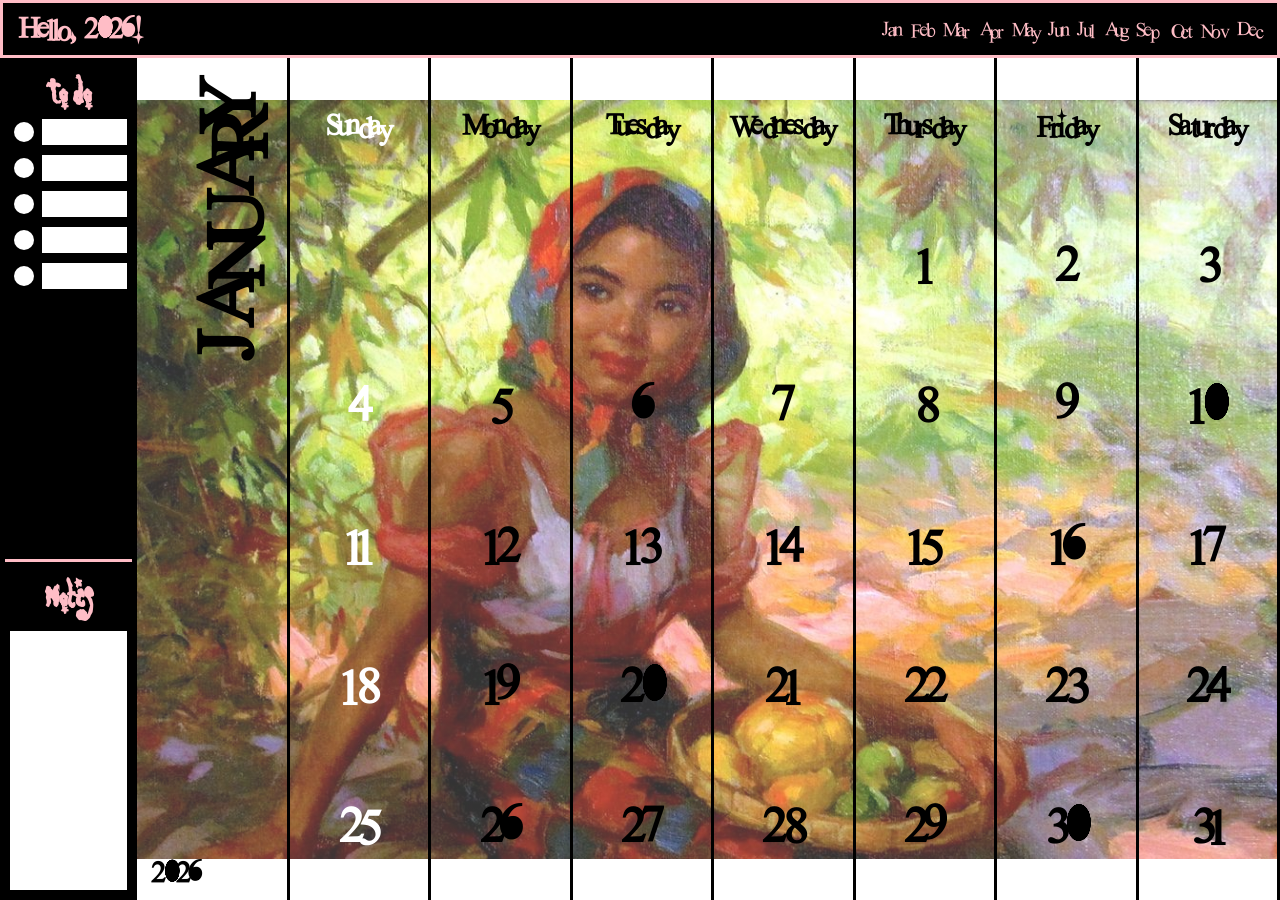
==== index.html @ 73df9059 "Add files via upload" ====
<!DOCTYPE html>
<html lang="en-US">

    <head>
        <meta charset="UTF-8">
        <title>2026 Calendar</title>
        <link rel="stylesheet" href="style.css">
    </head>

    <body>
        <header>
            <h1>Hello, 2026!</h1>
            <nav>
                <a href="January.html" target="container">Jan</a>
                <a href="February.html" target="container">Feb</a>
                <a href="March.html" target="container">Mar</a>
                <a href="April.html" target="container">Apr</a>
                <a href="May.html" target="container">May</a>
                <a href="June.html" target="container">Jun</a>
                <a href="July.html" target="container">Jul</a>
                <a href="August.html" target="container">Aug</a>
                <a href="September.html" target="container">Sep</a>
                <a href="October.html" target="container">Oct</a>
                <a href="November.html" target="container">Nov</a>
                <a href="December.html" target="container">Dec</a>
            </nav>
        </header>

        <div class="mother">
            <aside>
                <div class="to-do">
                    <h3>To do</h3>
                    <ul class="checklist">
                        <li>
                            <input type="checkbox" class="check"> <!--checkbox - click to check behavior-->
                            <!--for editable text space-->
                            <span class="text" contenteditable="true" placeholder="Type here..."></span> <!--contenteditable="true" turns html into a live textbox-->
                        </li>
                        <li>
                            <input type="checkbox" class="check"> 
                            <span class="text" contenteditable="true" placeholder="Type here..."></span>
                        </li>
                        <li>
                            <input type="checkbox" class="check"> 
                            <span class="text" contenteditable="true" placeholder="Type here..."></span> 
                        </li>
                        <li>
                            <input type="checkbox" class="check">
                            <span class="text" contenteditable="true" placeholder="Type here..."></span>
                        </li>
                        <li>
                            <input type="checkbox" class="check">                               
                            <span class="text" contenteditable="true" placeholder="Type here..."></span>
                        </li>
                    </ul>
                </div>
                <hr>
                <div class="notes">
                    <h3>Notes</h3>
                    <div class="note-box" contenteditable="true" placeholder="Type here..."></div>
                </div>
            </aside>
            <main>
                <iframe frameborder=none src="January.html" height=100% width=100% name="container"></iframe>
            </main>
        </div>
    </body>

</html>
---- style.css ----
/*shrink overall inner contents to fit margin and padding; prevents overflow */
* {
    box-sizing: border-box;
}
/* font declaration */
@font-face {
    font-family: "New";
    src: url("Fonts/new-romantics.TTF") format("truetype")
}
@font-face {
    font-family: "Pretty";
    src: url("Fonts/pretty-on-the-inside.ttf") format("truetype")
}

/*for header and .mother*/
body { 
    margin: 0;
    padding: 0;
    height: 100vh;
    display: flex;
    flex-direction: column; /* to counter flex's default direction */
}
/* header */
/* for nav & h1 */
header { /* height determined by contents */
    display: flex;
    align-items: center;
    background-color: black;
    border: 3px solid #FFBDC6;
}
header h1 {
    font-family: "New", serif;
    color: #FFBDC6;
    font-size: 30px;
    margin: 0;
    padding: 5px;
    margin-left: 12px;
    margin-top: 5px;
}
nav {
    display: flex; /* has it's own grouped elements */
    gap: 10px;
    margin-left: auto;
    padding: 5px;
    padding-bottom: 0;
    margin-right: 10px;
    font-family: "New", serif;
    color: #FFBDC6;
    font-size: 20px;
}
nav a {
    text-decoration: none;
    color: inherit; /* inherit color of parent element which is nav */
}
a:hover { /*pseudo class*/
    color: white;
}
/* .mother */
/* for aside & .main */
.mother {
    display: flex;
    flex: 1; /* takes all remaining vertical space */
}
/* aside */
/* for .to-do, hr, & .notes */
aside {
    display: flex; /* for .mother and its own grouped elements */
    flex: 1;
    flex-direction: column; 
    padding: 5px;
    background-color: black;
}
/* .to-do */
/* for h3 & .checklist */
.to-do {
    display: flex; /* for h3 & .checklist */
    flex-direction: column; 
    flex: 6;
    padding: 0 5px; /* top & bottom then left & right */
}
.to-do h3 {
    text-align: center;
    font-family: "Pretty", serif;
    color: #FFBDC6;
    font-size: 45px;
    margin: 0;
    padding-top: 10px;
}
/* .checklist */
/* for li, .check, & .text */
.checklist {
    list-style: none; /* removes default bullet & numbering; allow edits */
    padding-left: 0;
    margin: 0;
    display: flex; /* for lists */
    flex-direction: column;
    gap: 10px;
}
.checklist li {
    display: flex;
    gap: 5px;
}
.check {
    appearance: none; /* removes default design which is a square */
    width: 20px;
    height: 20px;
    border-radius: 50%; /* circle */
    background-color: white;
    cursor: pointer;
}
.check:checked { /* pseudo class */
    background-color: #FFBDC6;
}
.check:checked::after { /*pseudo element */
    content: "✓";
    color: white;
    display: flex;
    align-items: center;
    justify-content: center;
}
.text {
    flex: 1;
    overflow-wrap: anywhere;
    background-color: white;
    padding: 2.5px;
}
/* hr */
aside hr {  
    margin: 5px 0;     
    background-color: #FFBDC6;
    height: 3px;
    border: none;
}
/* .notes */
/* for h3 & .note-box */
.notes {
    display: flex; /* for h3 & .note-box */
    flex-direction: column;
    flex: 4;
    padding: 0 5px;
}
.notes h3 {
    text-align: center;
    font-family: "Pretty", serif;
    color: #FFBDC6;
    font-size: 45px;
    margin: 0;
    padding-top: 10px;
}
.note-box {
    margin-top: 8px;
    height: 100%;
    background-color: white;
    padding: 2.5px;
    overflow-wrap: anywhere;
    margin-bottom: 5px;
}
/* .main; can be removed */
/* for .container */
main {
    flex: 9;
    overflow: hidden; /* prevent scrollbars inside iframe */
}
/* .container */
/* for .month and .calendar */
.container-jan {
    display: flex;
    gap: 20px;
    height: 100%;
    background-image: linear-gradient(rgba(255, 255, 255, 0.2), rgba(255, 255, 255, 0.2)), url('Images/1fruit.jpg');
    background-size: 100%;
    background-repeat: no-repeat;
    background-position: center;
}
.container-feb {
    display: flex;
    gap: 20px;
    height: 100%;
    background-image: linear-gradient(rgba(255, 255, 255, 0.2), rgba(255, 255, 255, 0.2)), url('Images/2mango.jpg');
    background-size: 100%;
    background-repeat: no-repeat;
    background-position: center;
}
.container-mar {
    display: flex;
    gap: 20px;
    height: 100%;
    background-image: linear-gradient(rgba(255, 255, 255, 0.1), rgba(255, 255, 255, 0.1)), url('Images/3marsh.jpeg');
    background-size: 100%;
    background-repeat: no-repeat;
    background-position: center;
}
.container-apr {
    display: flex;
    gap: 20px;
    height: 100%;
    background-image: url('Images/4rice.jpg');
    background-size: 100%;
    background-repeat: no-repeat;
    background-position: center;
}
.container-may {
    display: flex;
    gap: 20px;
    height: 100%;
    background-image: linear-gradient(rgba(255, 255, 255, 0.1), rgba(255, 255, 255, 0.1)), url('Images/5return.jpeg');
    background-size: 100%;
    background-repeat: no-repeat;
    background-position: center;
}
.container-jun {
    display: flex;
    gap: 20px;
    height: 100%;
    background-image: url('Images/6life.jpeg');
    background-size: 100%;
    background-repeat: no-repeat;
    background-position: center;
}
.container-jul {
    display: flex;
    gap: 20px;
    height: 100%;
    background-image: linear-gradient(rgba(255, 255, 255, 0.1), rgba(255, 255, 255, 0.1)), url('Images/7arch.jpg');
    background-size: 100%;
    background-repeat: no-repeat;
    background-position: center;
}
.container-aug {
    display: flex;
    gap: 20px;
    height: 100%;
    background-image: linear-gradient(rgba(255, 255, 255, 0.1), rgba(255, 255, 255, 0.1)), url('Images/8cockfighting.jpeg');
    background-size: 100%;
    background-repeat: no-repeat;
    background-position: center;
}
.container-sep {
    display: flex;
    gap: 20px;
    height: 100%;
    background-image: linear-gradient(rgba(255, 255, 255, 0.1), rgba(255, 255, 255, 0.1)), url('Images/9carabao.jpg');
    background-size: 100%;
    background-repeat: no-repeat;
    background-position: center;
}
.container-oct {
    display: flex;
    gap: 20px;
    height: 100%;
    background-image: url('Images/10fiesta.jpeg');
    background-size: 100%;
    background-repeat: no-repeat;
    background-position: center;
}
.container-nov {
    display: flex;
    gap: 20px;
    height: 100%;
    background-image: linear-gradient(rgba(255, 255, 255, 0.1), rgba(255, 255, 255, 0.1)), url('Images/11man.jpeg');
    background-size: 100%;
    background-repeat: no-repeat;
    background-position: center;
}
.container-dec {
    display: flex;
    gap: 20px;
    height: 100%;
    background-image: url('Images/12sea.jpeg');
    background-size: 100%;
    background-repeat: no-repeat;
    background-position: center;
}
/* .month */
/* for h1 & h3 */
.month {
    position: relative; /* treat this as positioning reference for absolute children */
    flex: 1;
    height: 100%;
    padding: 10px;
}
.month h1 {
    position: absolute;
    top: 30px;
    right: -10px;
    writing-mode: vertical-rl;
    transform: rotate(-180deg);
    margin: 0;
    line-height: 1; /* lessens default headings line heights */
    font-size: 80px;
    font-family: "New", serif;
    color: black;
}
.month h3 {
    position: absolute;
    bottom: 10px;
    left: 15px;
    margin: 0;
    line-height: 1;         
    font-size: 30px;
    font-family: "New", serif;
    color: black;
}
/* .calendar (table) */
.calendar {
    flex: 9;
    width: 100%;
    table-layout: fixed; /*equal widths*/
    border-collapse: collapse;
}
tr {
    height: 100px; /* equal heights */
}
th {
    font-size: 30px;
    color: black;
    font-family: "New", serif;
    border-left: 3px solid black;
    border-right: 3px solid black;
    /* default style is center */
}
td {
    font-size: 50px;
    color: black;
    font-family: "New", serif;
    font-weight: bold;
    border-left: 3px solid black;
    border-right: 3px solid black;
    text-align: center;
}
.sunday {
    color: white;
}
.divider {
    color: #FFBDC6; 
}
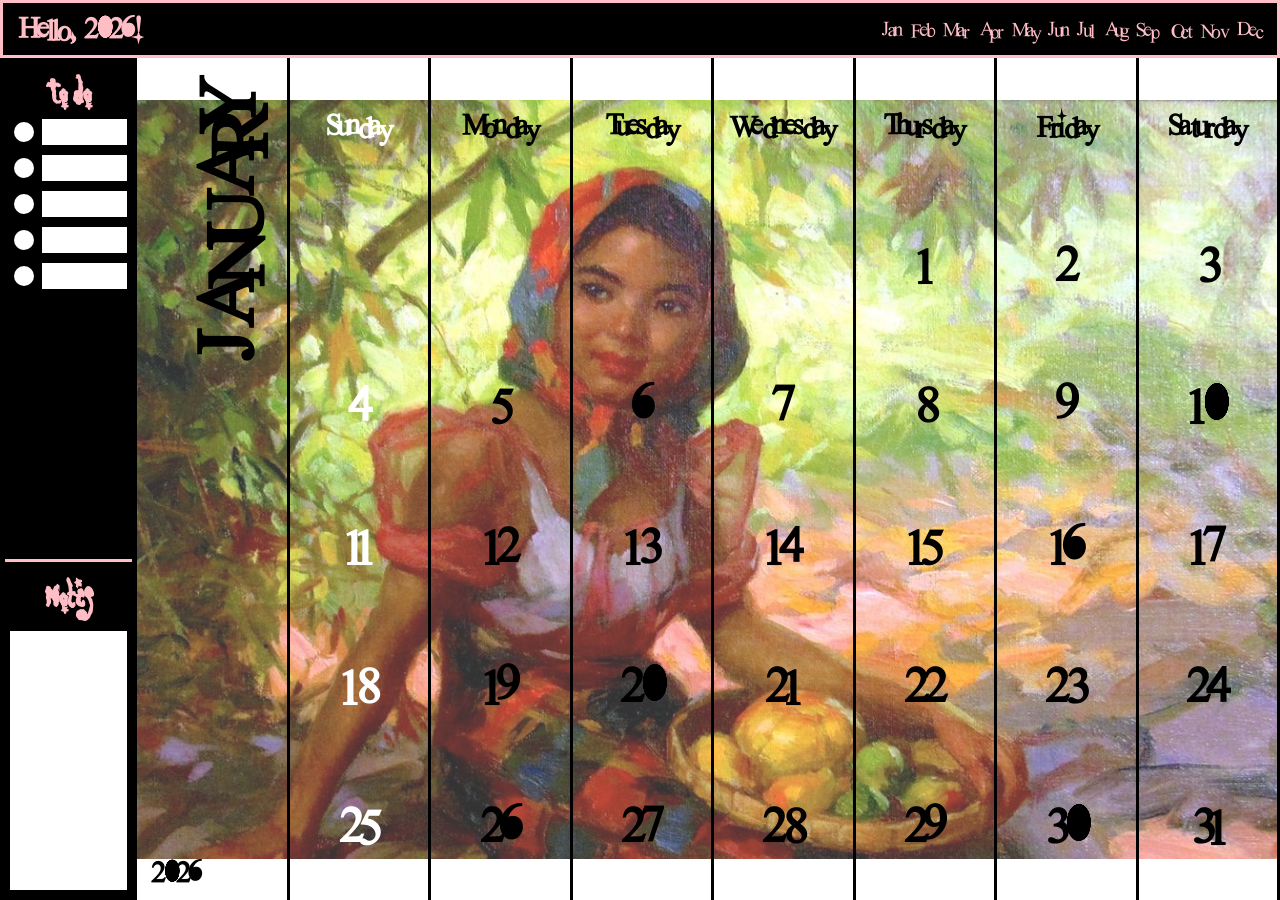
==== commit e488888b: "Add files via upload" ====
--- a/index.html
+++ b/index.html
@@ -4,6 +4,7 @@
     <head>
         <meta charset="UTF-8">
         <title>2026 Calendar</title>
+        <meta name="viewport" content="width=device-width, initial-scale=1.0">
         <link rel="stylesheet" href="style.css">
     </head>
 
